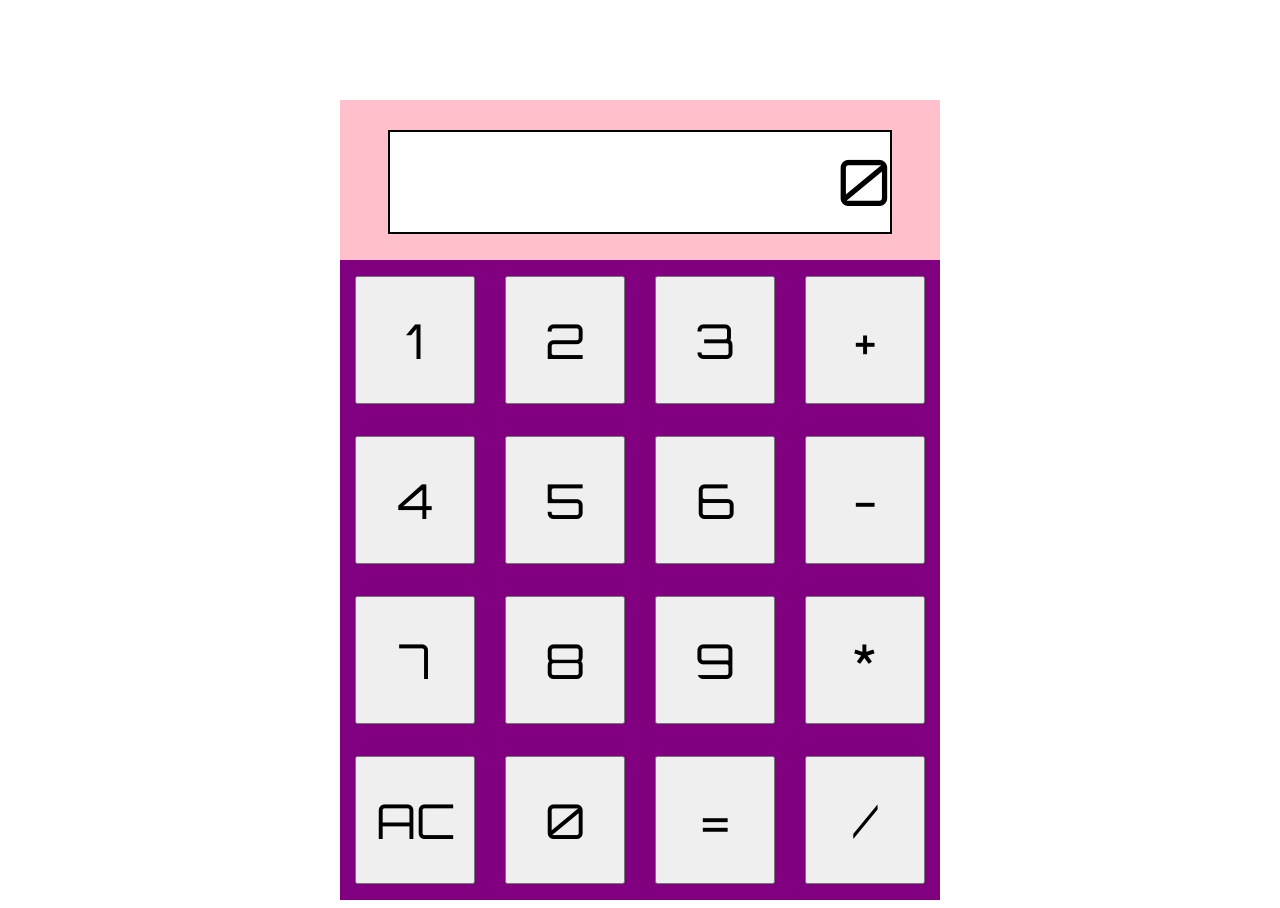
==== old_calc/index.html @ 0070cba6 "Backed up old calculator. Fixed display overflow." ====
<!DOCTYPE>
<html>
    <head>
        <title>HTML Calculator for The Odin Project</title>
        <link href="https://fonts.googleapis.com/css?family=Orbitron&display=swap" rel="stylesheet">
        <link href="./calc.css" rel="stylesheet">
    </head>
    <body>
        <div class="header">
            <div class="display"></div>
        </div>
        <div class="buttons">
            <button id="1">1</button>
            <button id="2">2</button>
            <button id ="3">3</button>
            <button id="+">+</button>
            <button id="4">4</button>
            <button id="5">5</button>
            <button id="6">6</button>
            <button id="-">-</button>
            <button id="7">7</button>
            <button id="8">8</button>
            <button id="9">9</button>
            <button id="*">*</button>
            <button id="AC">AC</button>
            <button id="0">0</button>
            <button id="=">=</button>
            <button id="/">/</button>
        </div>
    </body>
    <script src="./calc.js"></script>
</html>
---- old_calc/calc.css ----
body {
    margin-right: auto;
    margin-left: auto;
    margin-top: 100px;
    width: 600px;
    height: 800px;
    color: blue;
    display: grid;
    grid-template-columns: repeat(4, 1fr);
    grid-template-rows: repeat(5, 1fr);
    grid-template-areas:
    "header header header header"
    "button button button button"
    "button button button button"
    "button button button button"
    "button button button button";    
}

.header {
    grid-area: header;
    grid-column-start: 1;
    grid-column-end: span 4;
    background-color: pink;   
}

.buttons {
    grid-area: button;    
    grid-column-start: 1;
    grid-column-end: span 4;
    grid-row-start: 2;
    grid-row-end: span 4;
    background-color: purple;            
    display: grid;
    grid-template-columns: repeat(4, 1fr);
    grid-template-rows: repeat(4, 1fr);
}

button {    
    width: 80%;
    height: 80%;    
    justify-self: center;
    align-self: center;
    font-family: 'Orbitron', sans-serif;
    font-size: 3em;
    
}

.display {
    background-color: white;
    color: black;
    font-family: 'Orbitron', sans-serif;
    font-size: 4em;        
    margin-right: auto;
    margin-left: auto;
    margin-top: 30px;
    width: 500px;
    height: 100px;
    line-height: 100px;
    border: 2px solid black;
    text-align: right;
    
}
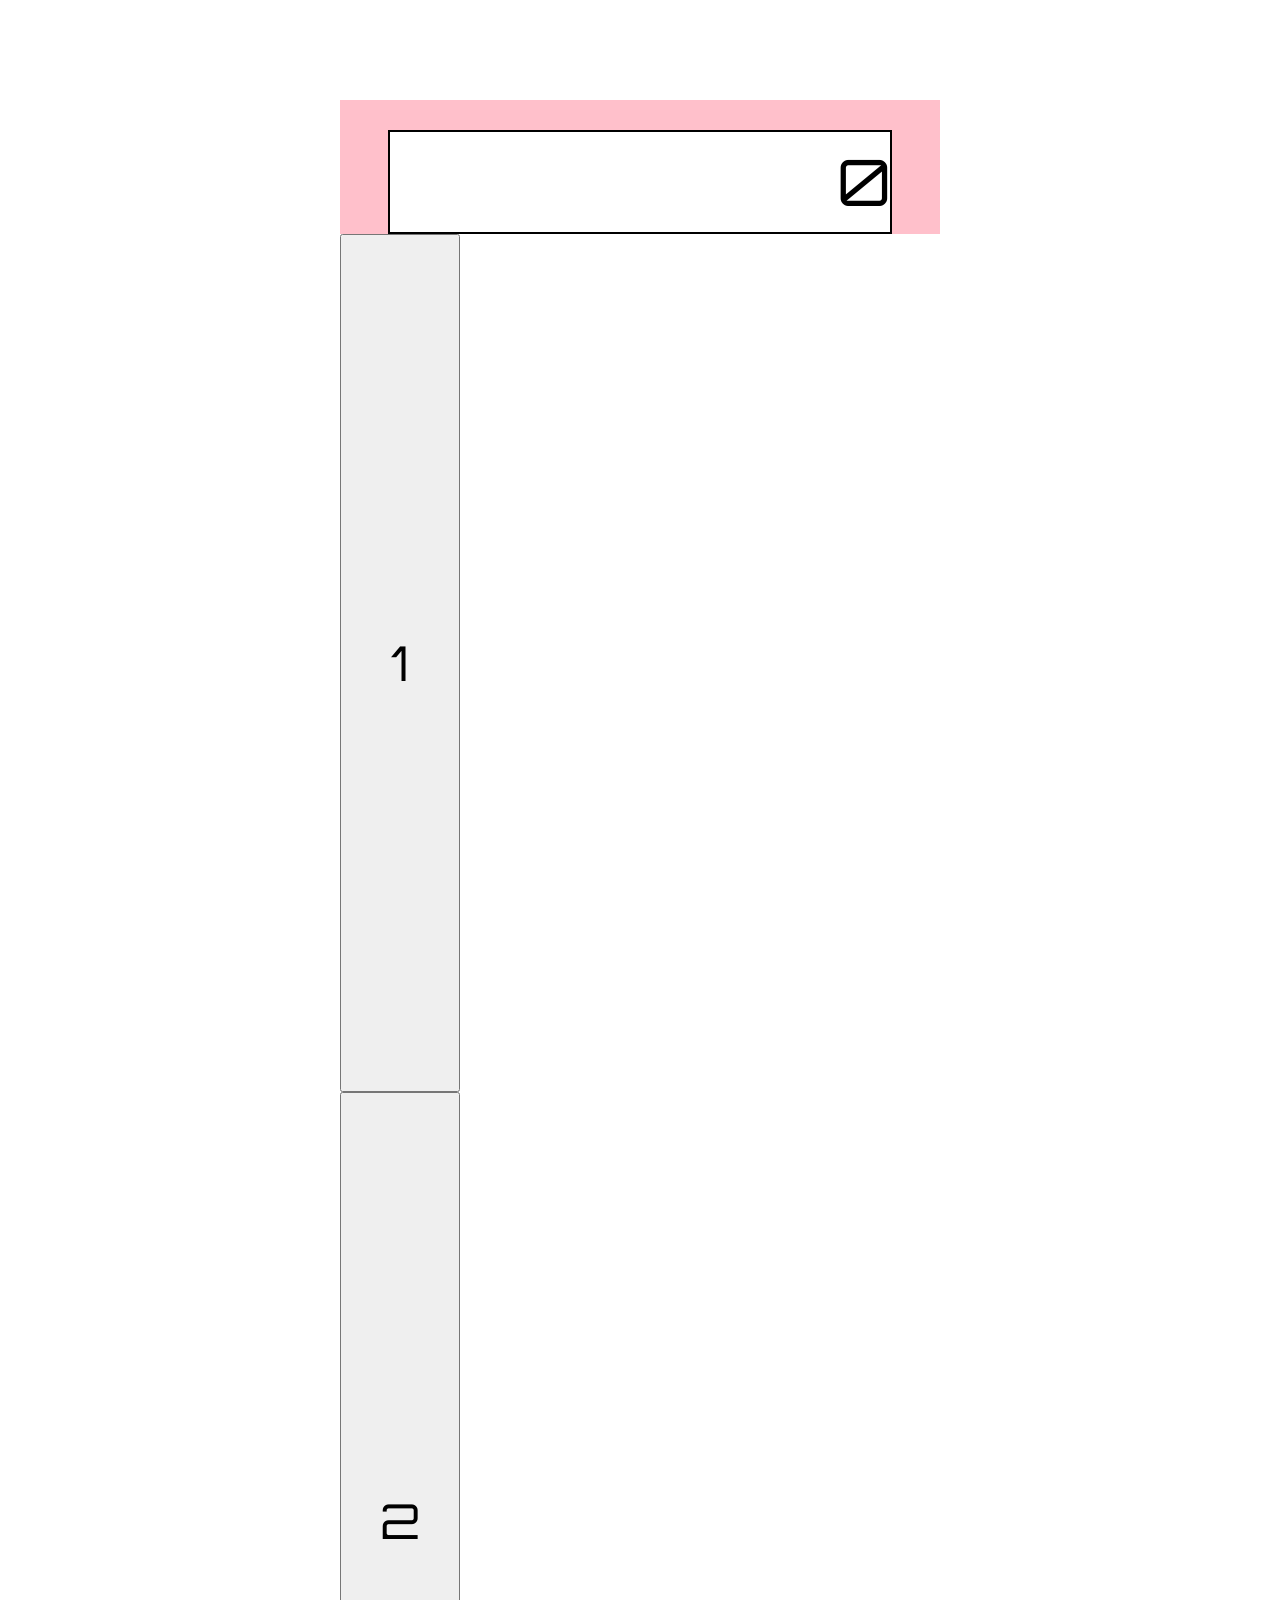
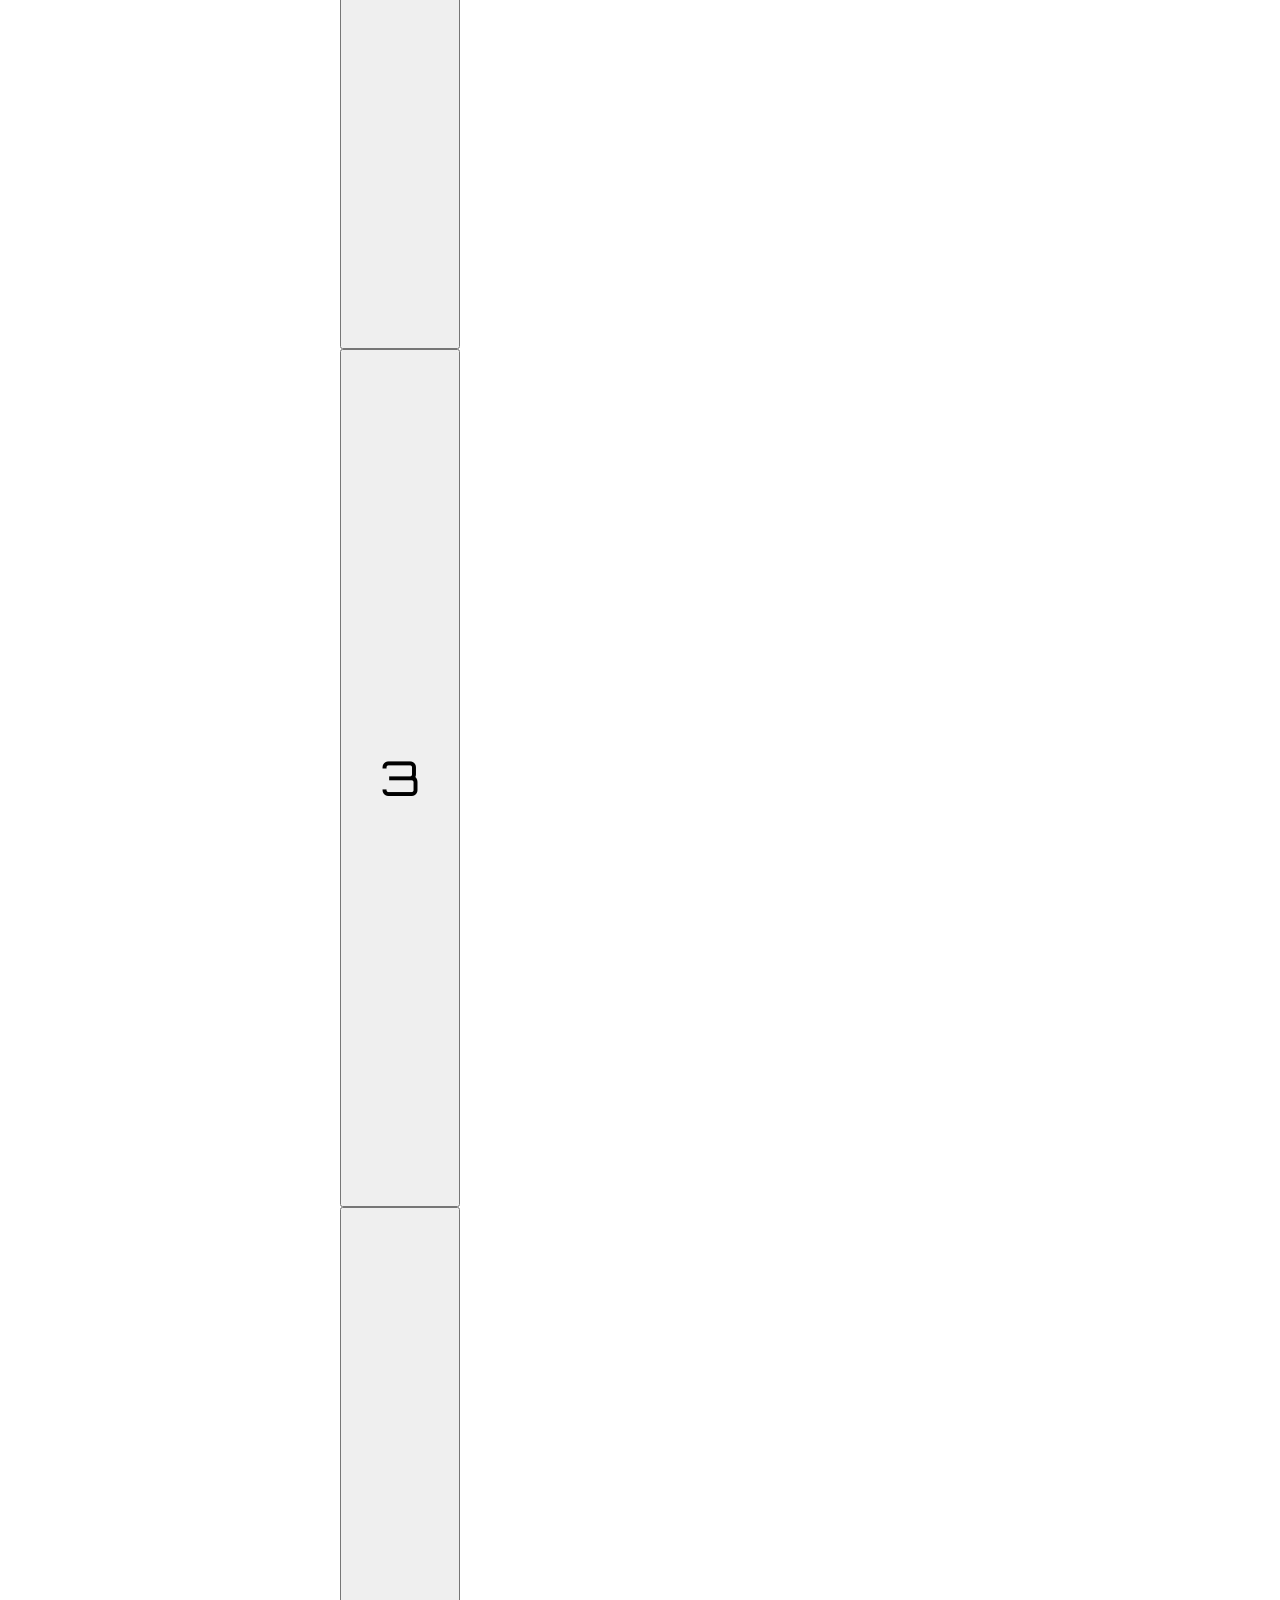
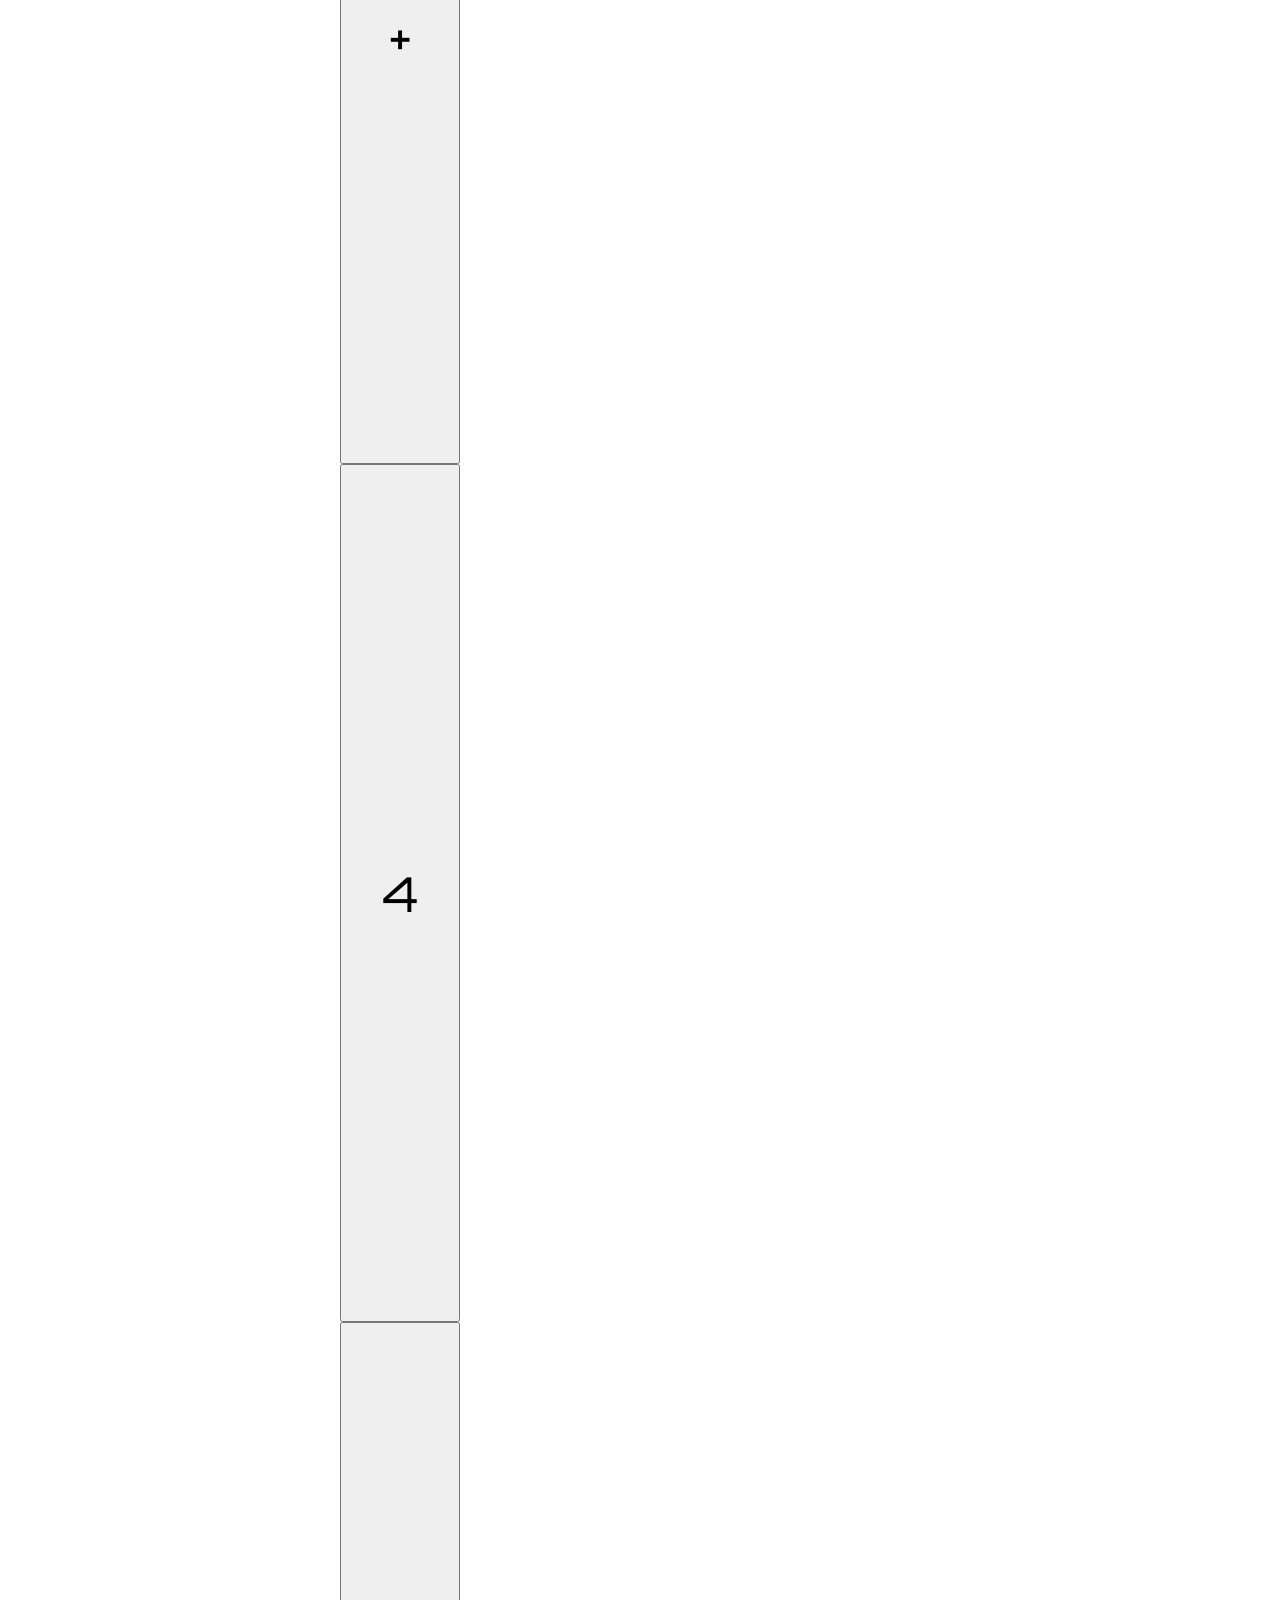
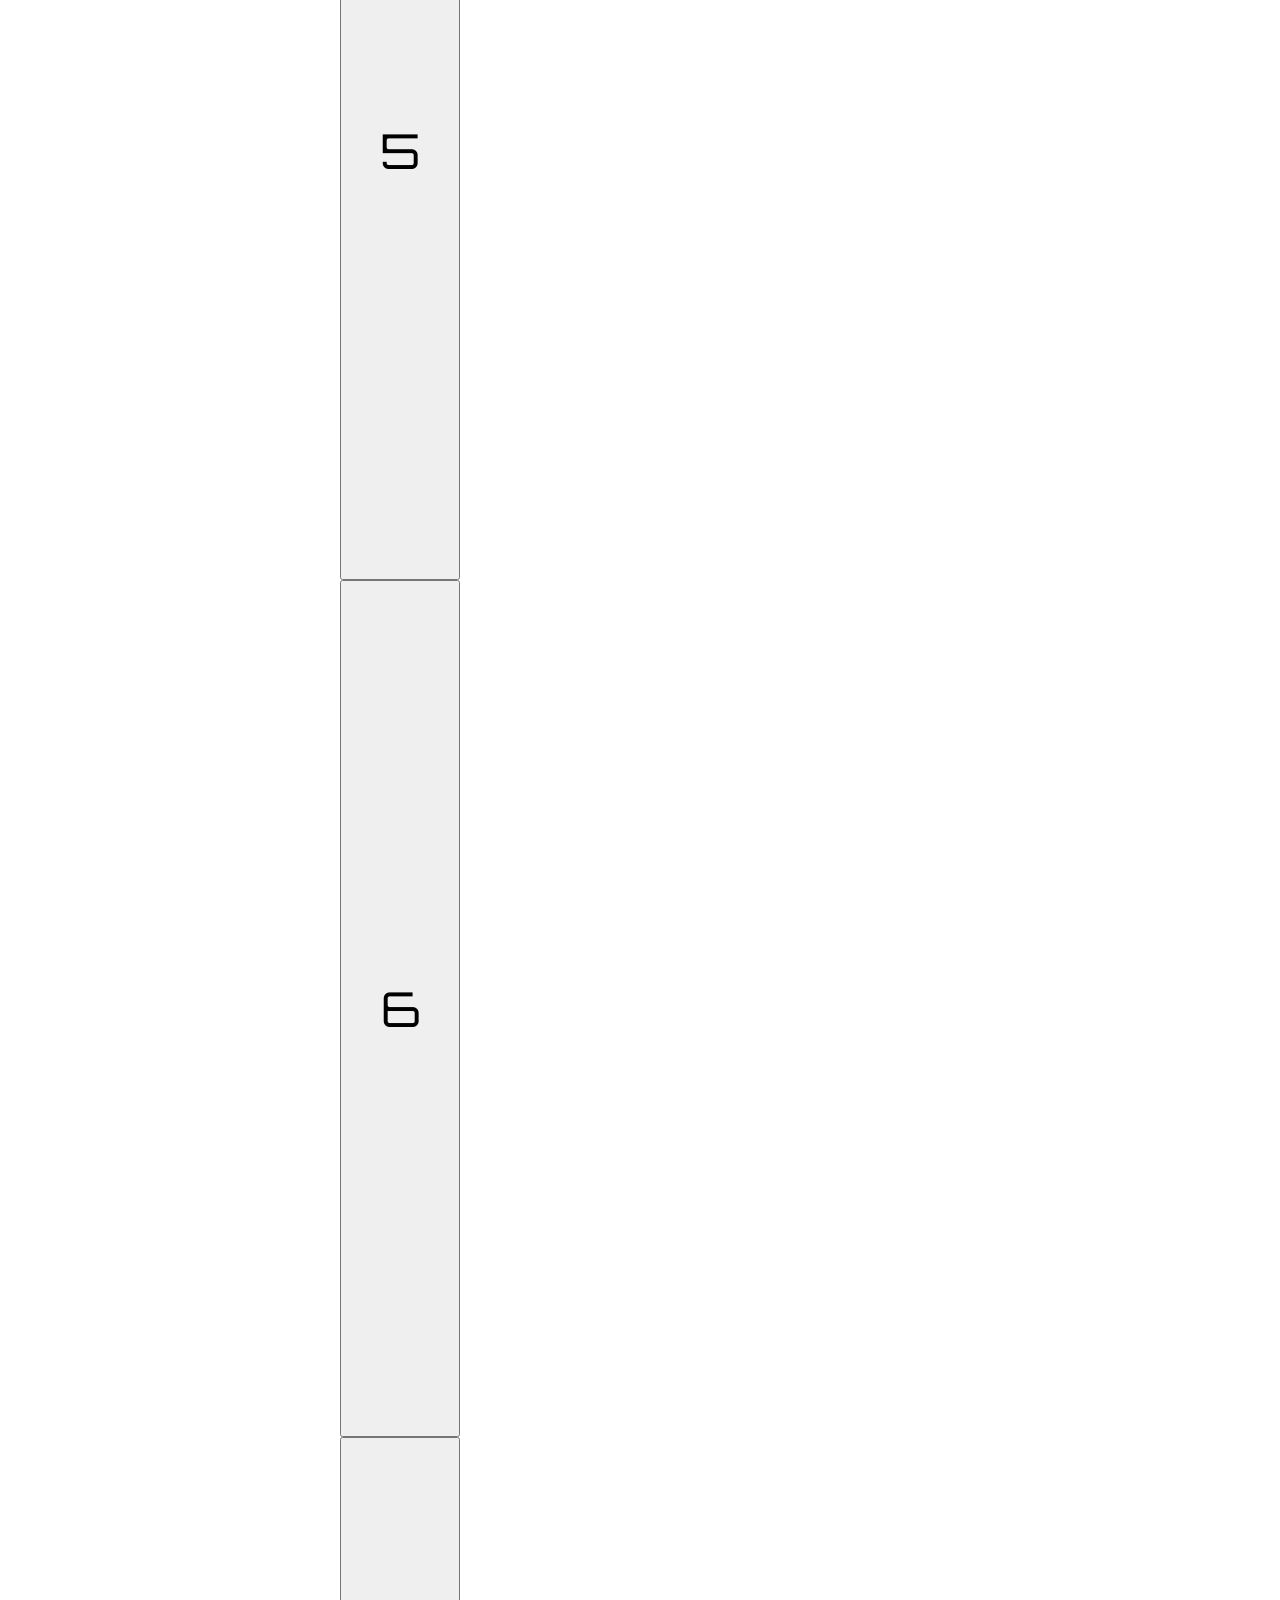
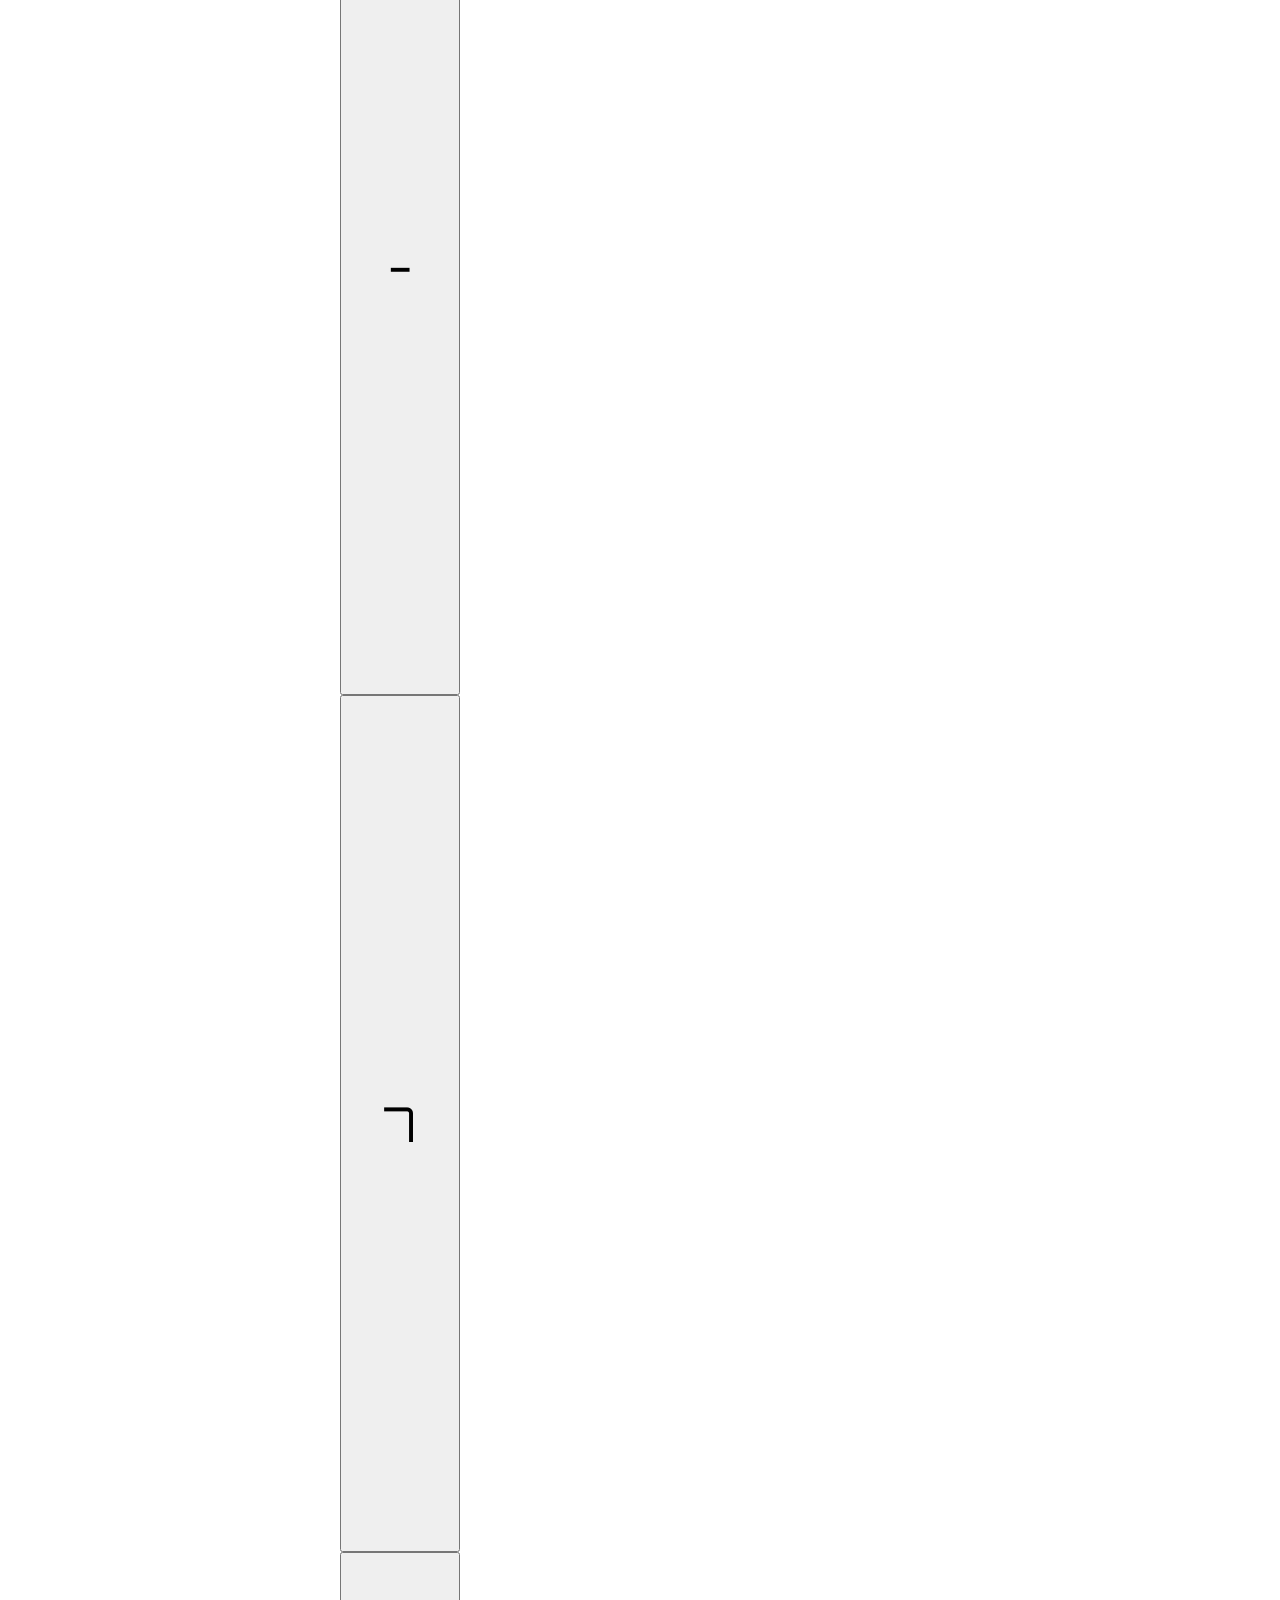
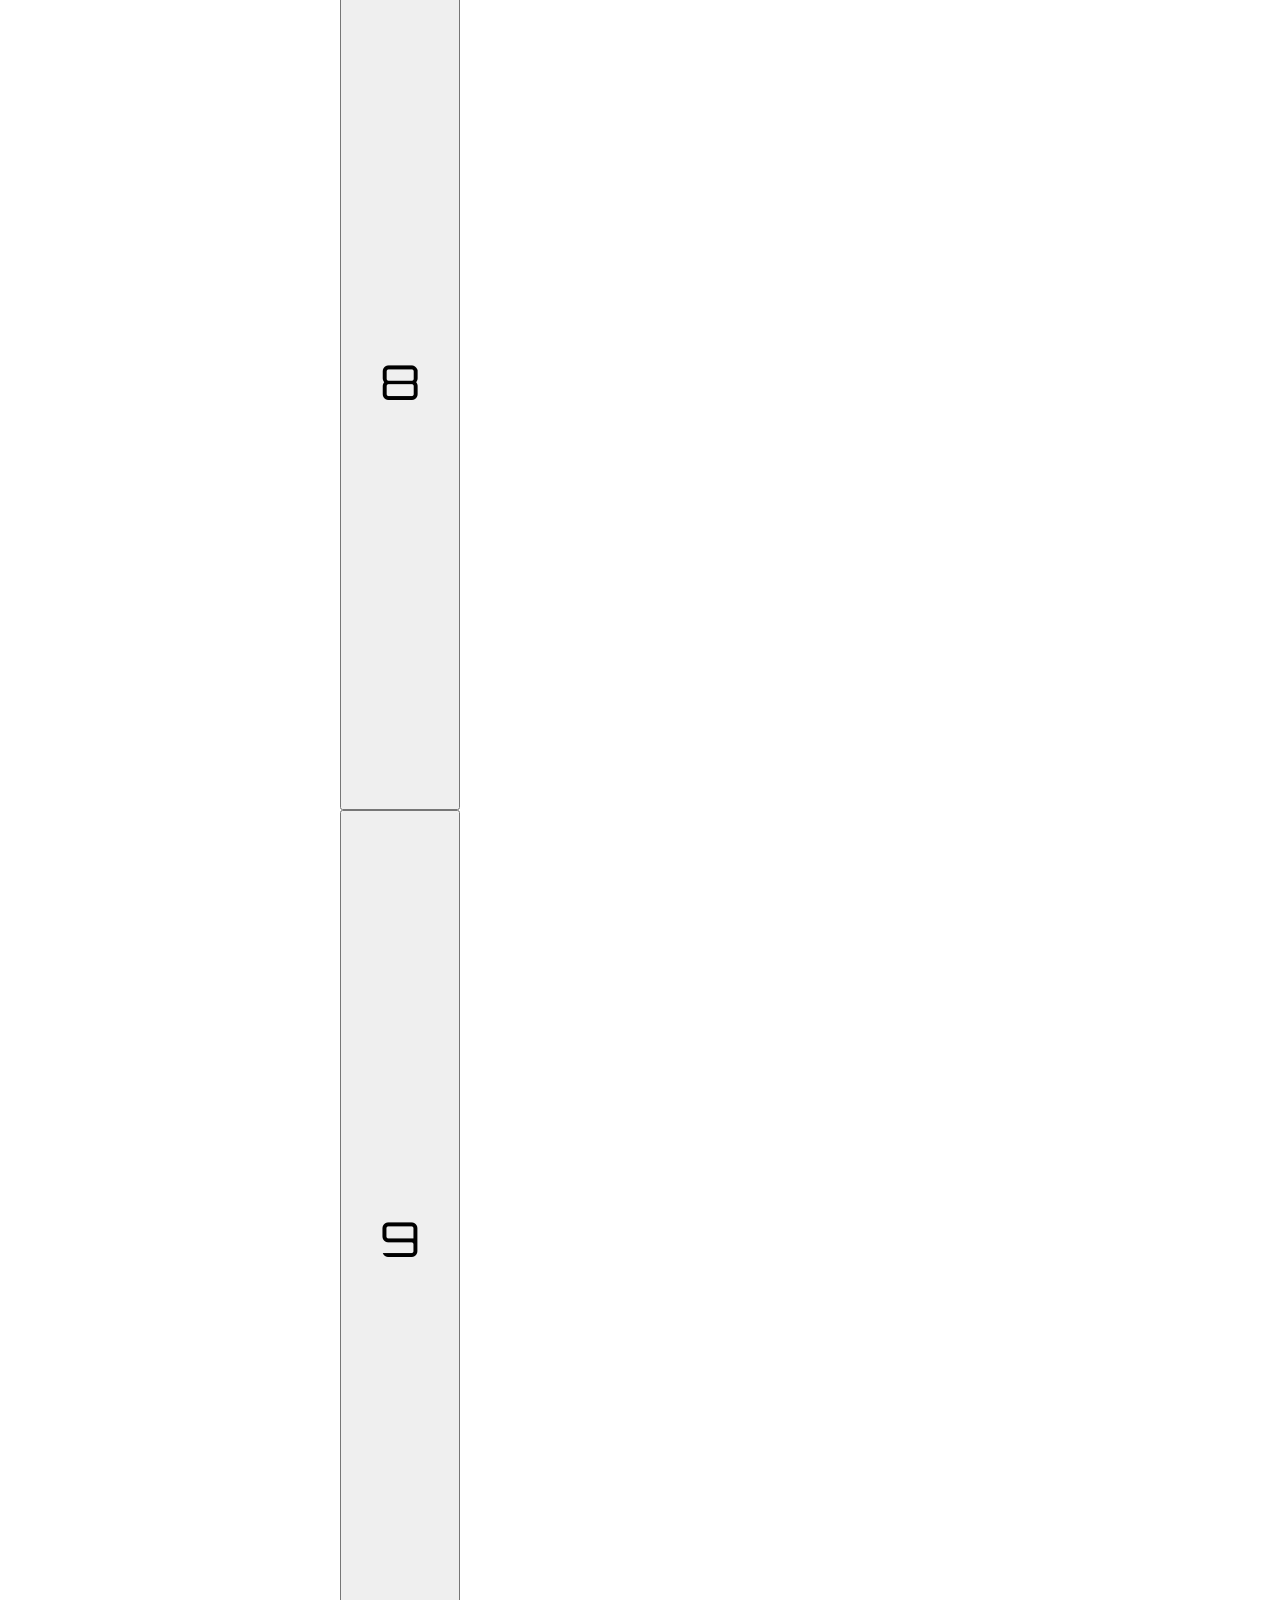
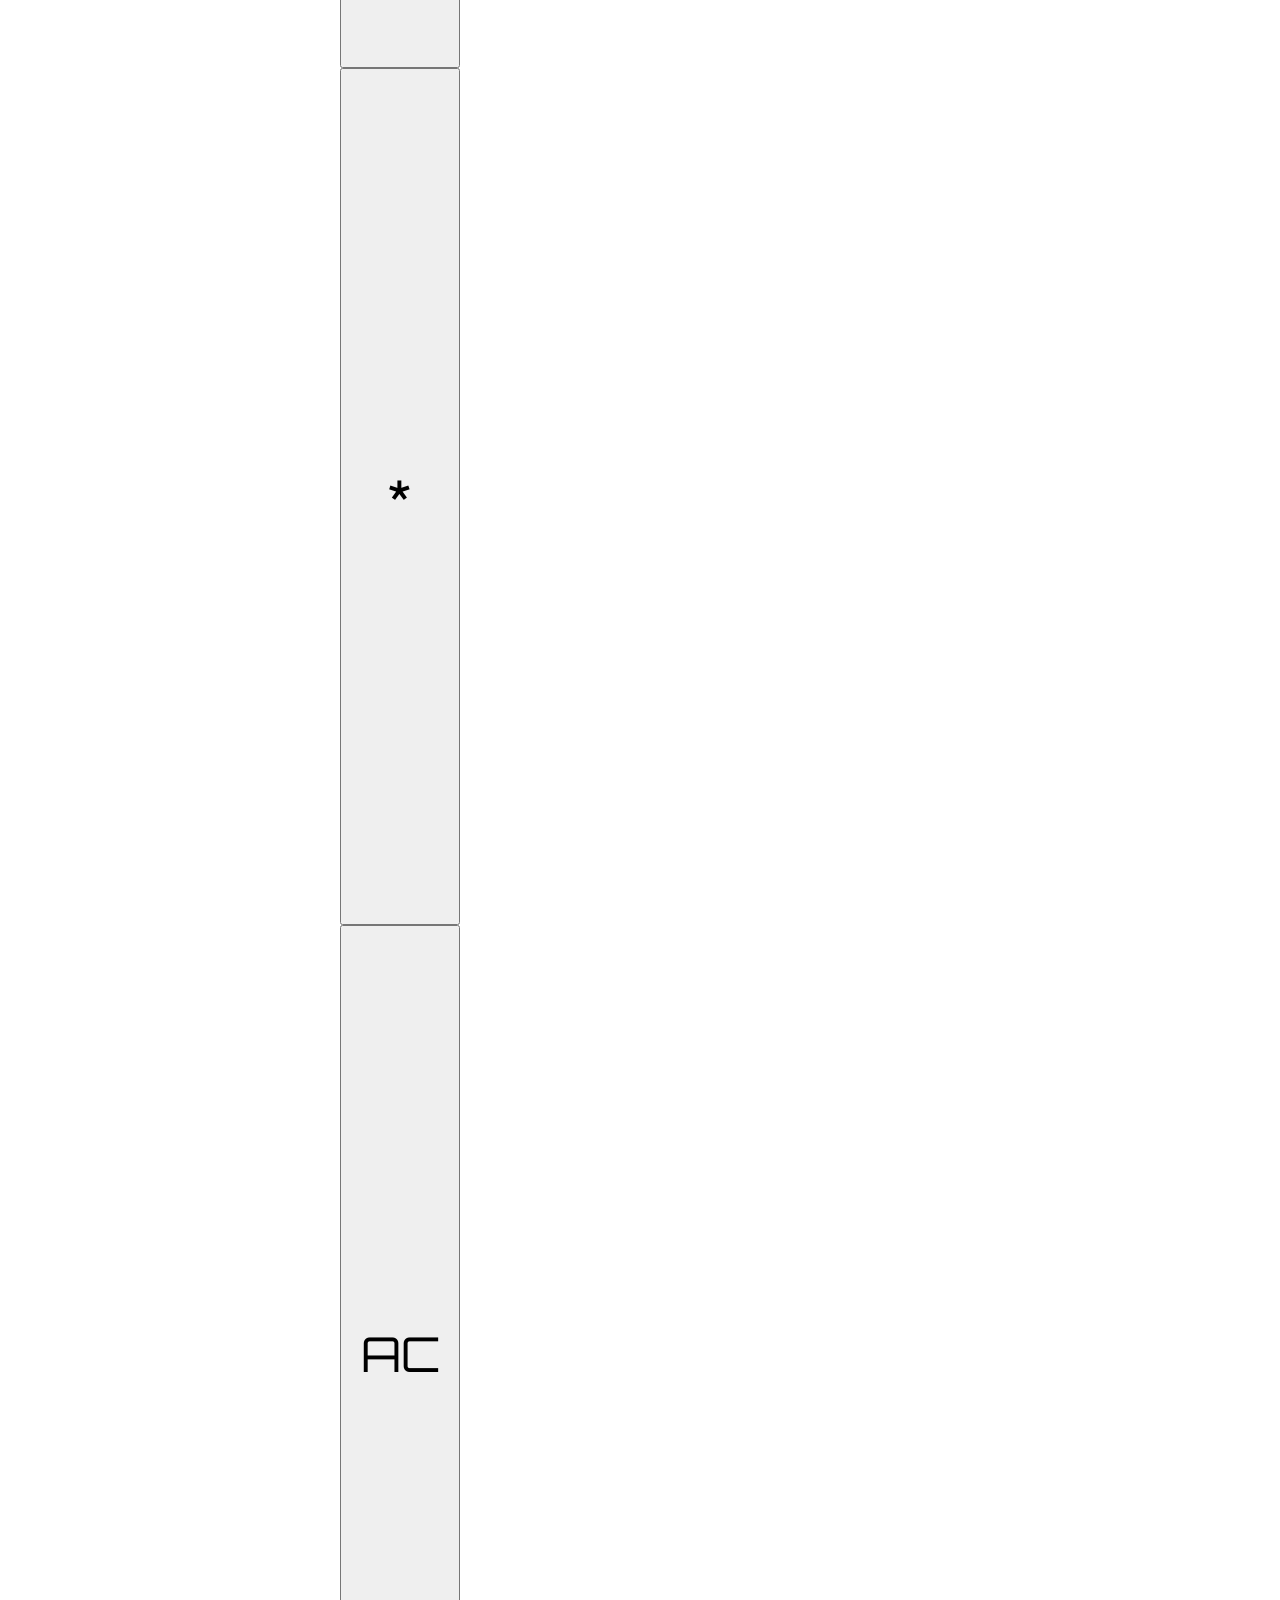
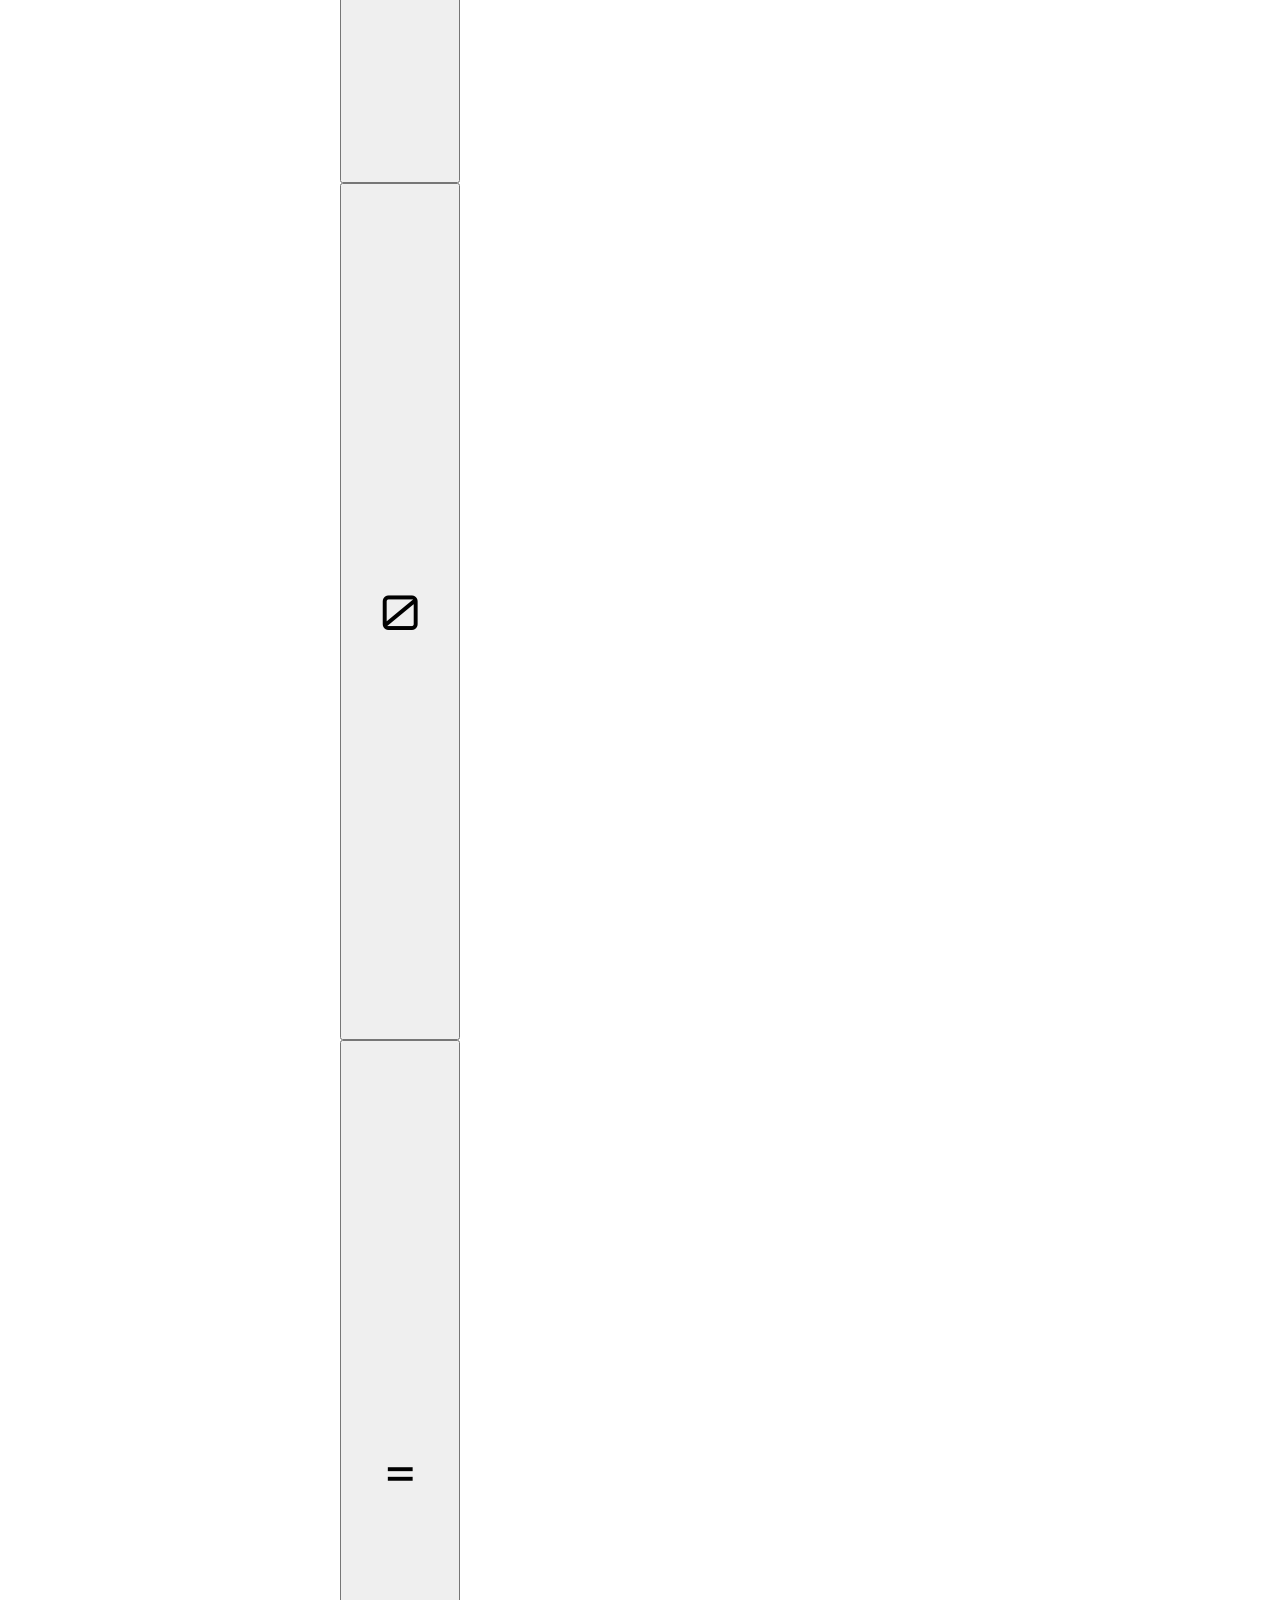
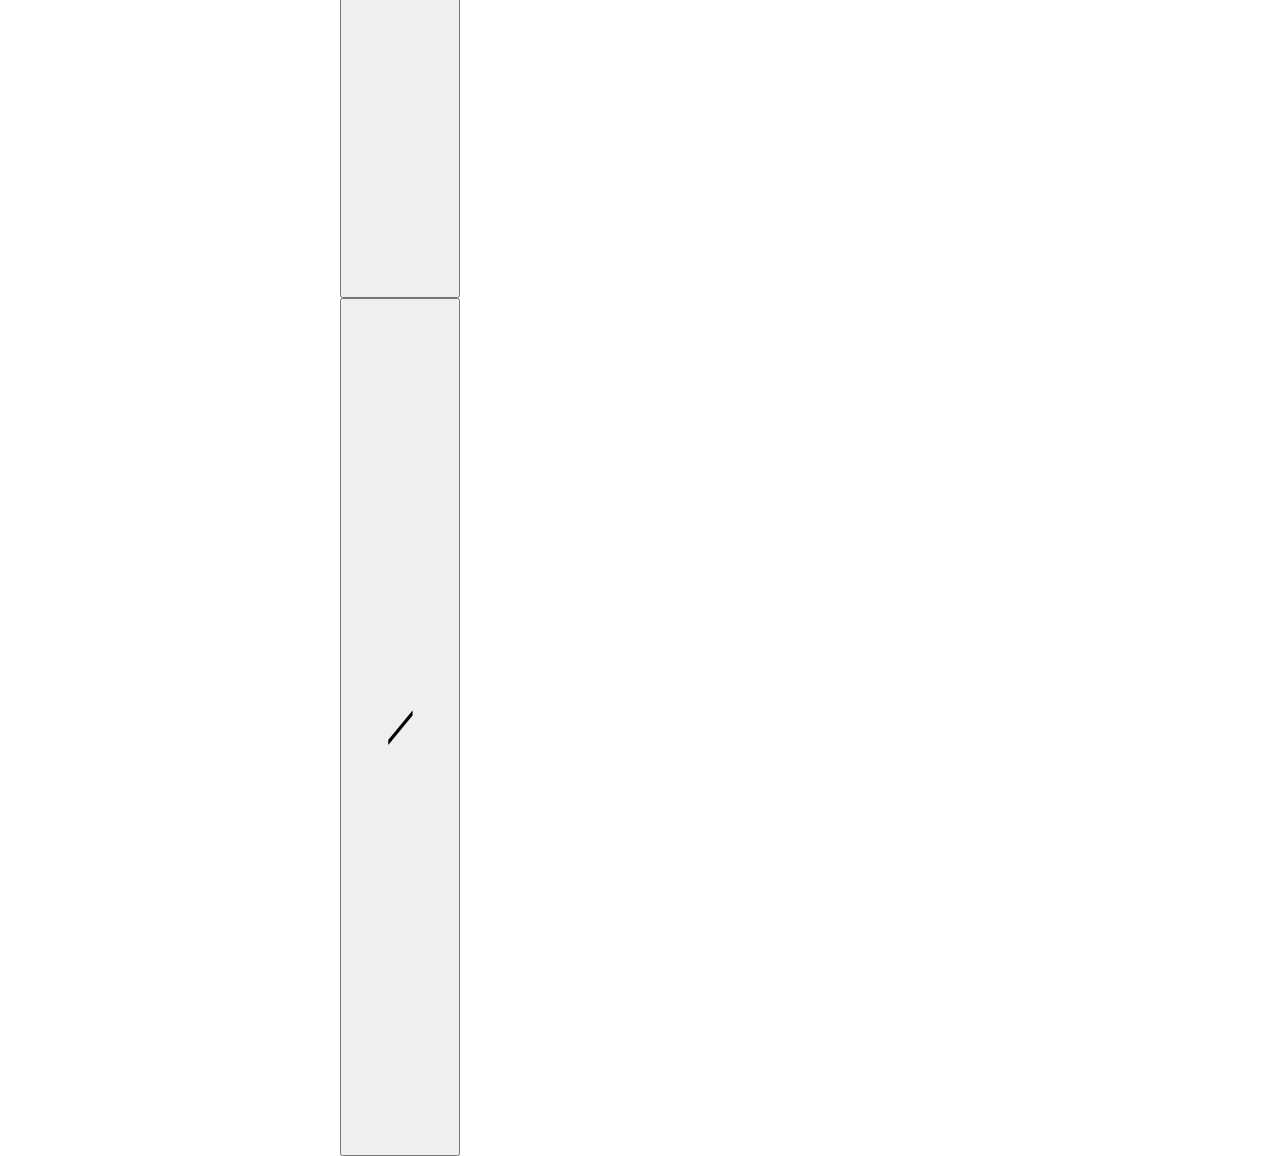
==== commit 8631226a: "Create new buttons programmatically." ====
--- a/old_calc/index.html
+++ b/old_calc/index.html
@@ -1,32 +1,35 @@
 <!DOCTYPE>
 <html>
-    <head>
-        <title>HTML Calculator for The Odin Project</title>
-        <link href="https://fonts.googleapis.com/css?family=Orbitron&display=swap" rel="stylesheet">
-        <link href="./calc.css" rel="stylesheet">
-    </head>
-    <body>
-        <div class="header">
-            <div class="display"></div>
-        </div>
-        <div class="buttons">
-            <button id="1">1</button>
-            <button id="2">2</button>
-            <button id ="3">3</button>
-            <button id="+">+</button>
-            <button id="4">4</button>
-            <button id="5">5</button>
-            <button id="6">6</button>
-            <button id="-">-</button>
-            <button id="7">7</button>
-            <button id="8">8</button>
-            <button id="9">9</button>
-            <button id="*">*</button>
-            <button id="AC">AC</button>
-            <button id="0">0</button>
-            <button id="=">=</button>
-            <button id="/">/</button>
-        </div>
-    </body>
-    <script src="./calc.js"></script>
-</html>
+
+<head>
+    <title>HTML Calculator for The Odin Project</title>
+    <link href="https://fonts.googleapis.com/css?family=Orbitron&display=swap" rel="stylesheet">
+    <link href="./calc.css" rel="stylesheet">
+</head>
+
+<body>
+    <div class="header">
+        <div class="display"></div>
+    </div>
+    <div id="buttons">
+        <button id="1">1</button>
+        <button id="2">2</button>
+        <button id="3">3</button>
+        <button id="+">+</button>
+        <button id="4">4</button>
+        <button id="5">5</button>
+        <button id="6">6</button>
+        <button id="-">-</button>
+        <button id="7">7</button>
+        <button id="8">8</button>
+        <button id="9">9</button>
+        <button id="*">*</button>
+        <button id="AC">AC</button>
+        <button id="0">0</button>
+        <button id="=">=</button>
+        <button id="/">/</button>
+    </div>
+</body>
+<script src="./calc.js"></script>
+
+</html>
